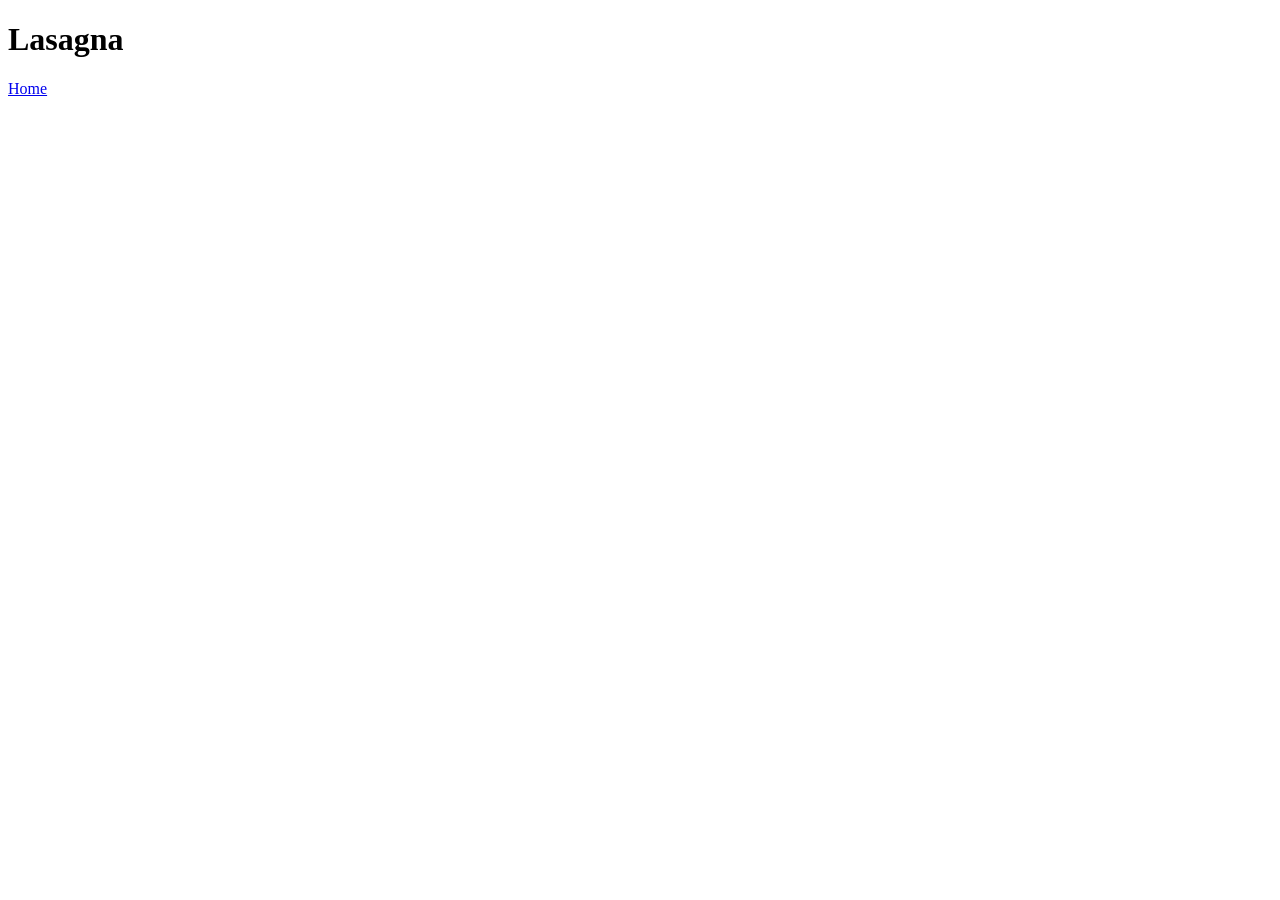
==== recipes/lasagna.html @ a7c9c7c1 "Base for recipes homepage and first recipe added." ====
<!DOCTYPE html>
<html lang="en">
<head>
    <meta charset="UTF-8">
    <meta name="viewport" content="width=device-width, initial-scale=1.0">
    <title>Lasagna</title>
</head>
<body>
    <h1>Lasagna</h1>
</body>
<footer>
    <a href="../index.html">Home</a>
</footer>
</html>
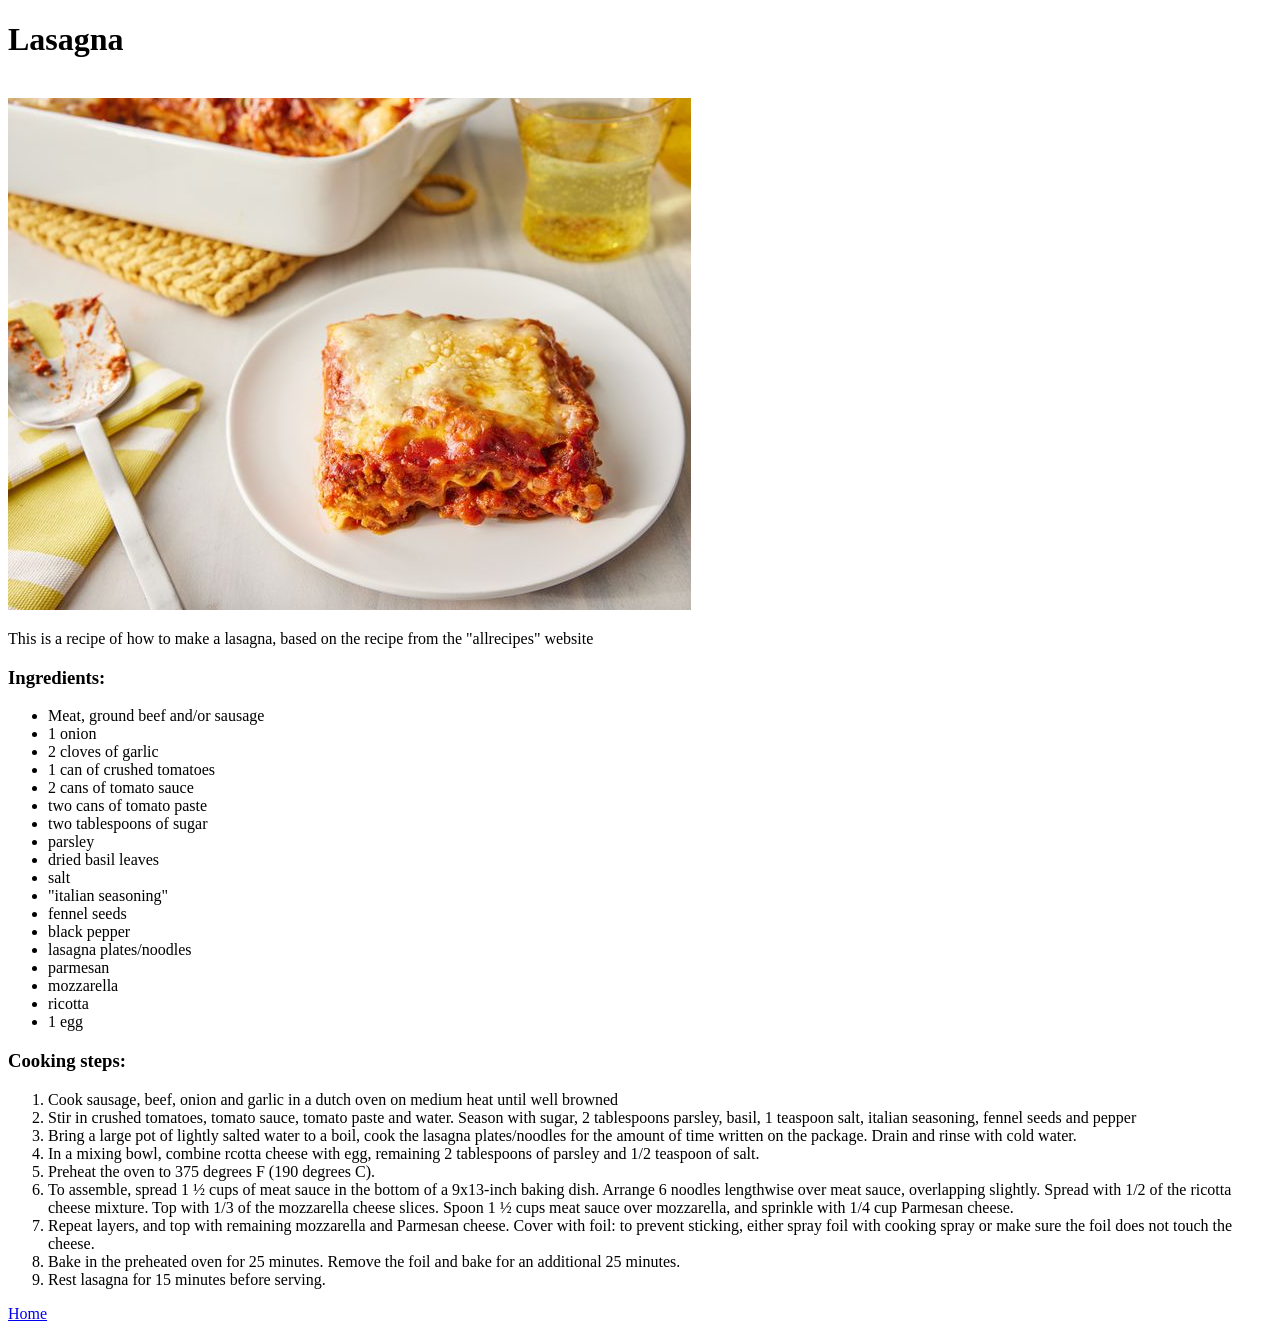
==== commit 9c842ecd: "Changes: lasagna recipe completed" ====
--- a/recipes/lasagna.html
+++ b/recipes/lasagna.html
@@ -7,6 +7,46 @@
 </head>
 <body>
     <h1>Lasagna</h1>
+    
+    <br>
+    <img src="../images/lasagna.jpg" alt="Lasagna!">
+    <br>
+    
+    <p>This is a recipe of how to make a lasagna, based on the recipe from the "allrecipes" website</p>
+    
+    <h3>Ingredients:</h3>
+    <ul>
+        <li>Meat, ground beef and/or sausage</li>
+        <li>1 onion</li>
+        <li>2 cloves of garlic</li>
+        <li>1 can of crushed tomatoes</li>
+        <li>2 cans of tomato sauce</li>
+        <li>two cans of tomato paste</li>
+        <li>two tablespoons of sugar</li>
+        <li>parsley</li>
+        <li>dried basil leaves</li>
+        <li>salt</li>
+        <li>"italian seasoning"</li>
+        <li>fennel seeds</li>
+        <li>black pepper</li>
+        <li>lasagna plates/noodles</li>
+        <li>parmesan</li>
+        <li>mozzarella</li>
+        <li>ricotta</li>
+        <li>1 egg</li>
+    </ul>
+    <h3>Cooking steps:</h3>
+    <ol>
+        <li>Cook sausage, beef, onion and garlic in a dutch oven on medium heat until well browned</li>
+        <li>Stir in crushed tomatoes, tomato sauce, tomato paste and water. Season with sugar, 2 tablespoons parsley, basil, 1 teaspoon salt, italian seasoning, fennel seeds and pepper</li>
+        <li>Bring a large pot of lightly salted water to a boil, cook the lasagna plates/noodles for the amount of time written on the package. Drain and rinse with cold water.</li>
+        <li>In a mixing bowl, combine rcotta cheese with egg, remaining 2 tablespoons of parsley and 1/2 teaspoon of salt.</li>
+        <li>Preheat the oven to 375 degrees F (190 degrees C). </li>
+        <li>To assemble, spread 1 ½ cups of meat sauce in the bottom of a 9x13-inch baking dish. Arrange 6 noodles lengthwise over meat sauce, overlapping slightly. Spread with 1/2 of the ricotta cheese mixture. Top with 1/3 of the mozzarella cheese slices. Spoon 1 ½ cups meat sauce over mozzarella, and sprinkle with 1/4 cup Parmesan cheese. </li>
+        <li>Repeat layers, and top with remaining mozzarella and Parmesan cheese. Cover with foil: to prevent sticking, either spray foil with cooking spray or make sure the foil does not touch the cheese. </li>
+        <li>Bake in the preheated oven for 25 minutes. Remove the foil and bake for an additional 25 minutes. </li>
+        <li>Rest lasagna for 15 minutes before serving. </li>
+    </ol>
 </body>
 <footer>
     <a href="../index.html">Home</a>
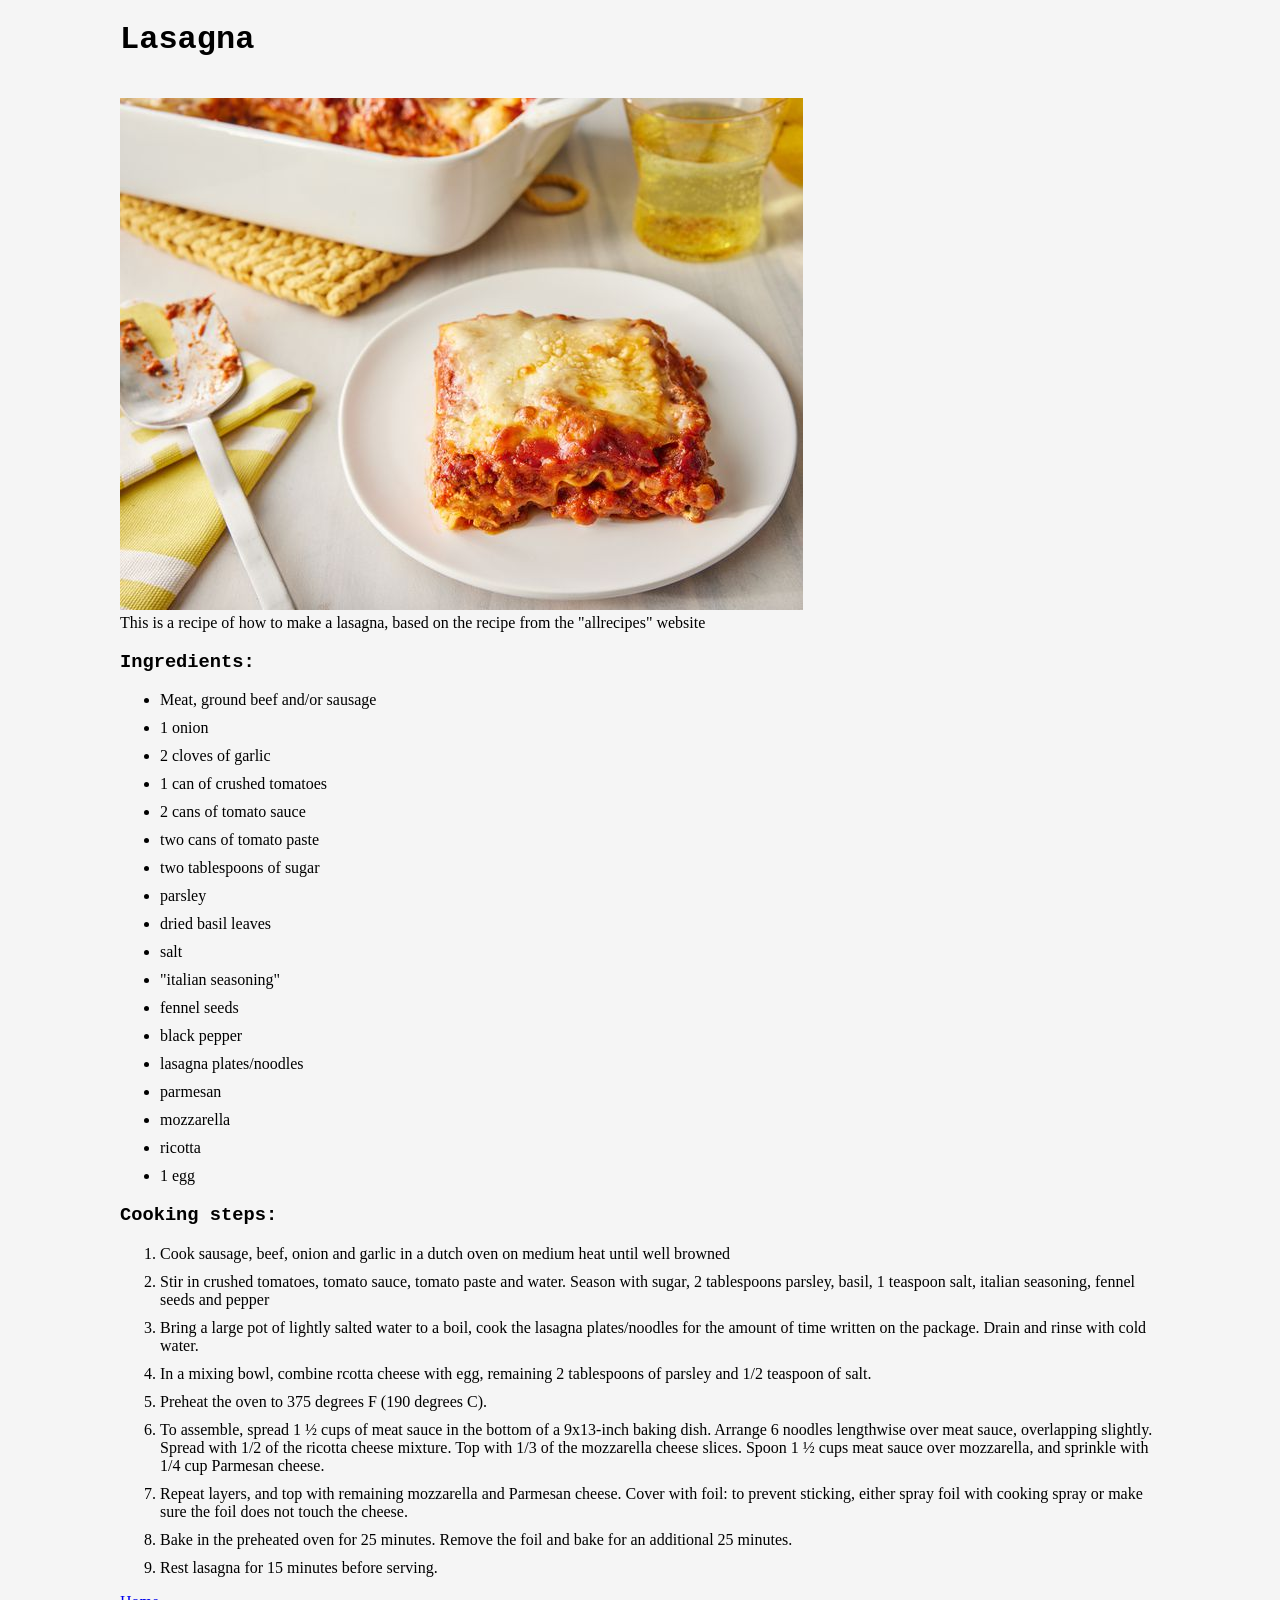
==== commit 2142b071: "added some css to make the page centered and a little warmer shade of white" ====
--- a/recipes/lasagna.html
+++ b/recipes/lasagna.html
@@ -4,6 +4,7 @@
     <meta charset="UTF-8">
     <meta name="viewport" content="width=device-width, initial-scale=1.0">
     <title>Lasagna</title>
+    <link rel="stylesheet" href="../style.css">
 </head>
 <body>
     <h1>Lasagna</h1>
@@ -12,7 +13,7 @@
     <img src="../images/lasagna.jpg" alt="Lasagna!">
     <br>
     
-    <p>This is a recipe of how to make a lasagna, based on the recipe from the "allrecipes" website</p>
+    <p class="nomarginpara">This is a recipe of how to make a lasagna, based on the recipe from the "allrecipes" website</p>
     
     <h3>Ingredients:</h3>
     <ul>
@@ -48,7 +49,9 @@
         <li>Rest lasagna for 15 minutes before serving. </li>
     </ol>
 </body>
-<footer>
-    <a href="../index.html">Home</a>
-</footer>
+<div class="left-footer">
+    <footer>
+        <a href="../index.html">Home</a>
+    </footer>
+</div>
 </html>
--- a/style.css
+++ b/style.css
@@ -0,0 +1,28 @@
+html {
+    background-color: whitesmoke;
+}
+body {
+    max-width: max-content;
+    margin: auto;
+    justify-content: center;
+    justify-self: center;
+    justify-items: center;
+}
+
+h1, h2, h3, h4 {
+    font-family: 'Courier New', Courier, monospace;
+}
+
+.nomarginpara{
+    margin: 0;
+}
+
+li {
+    margin-top: 10px;
+    max-width: 1000px;
+}
+
+.left-footer {
+    position: absolute;
+    margin-top: auto;
+}
